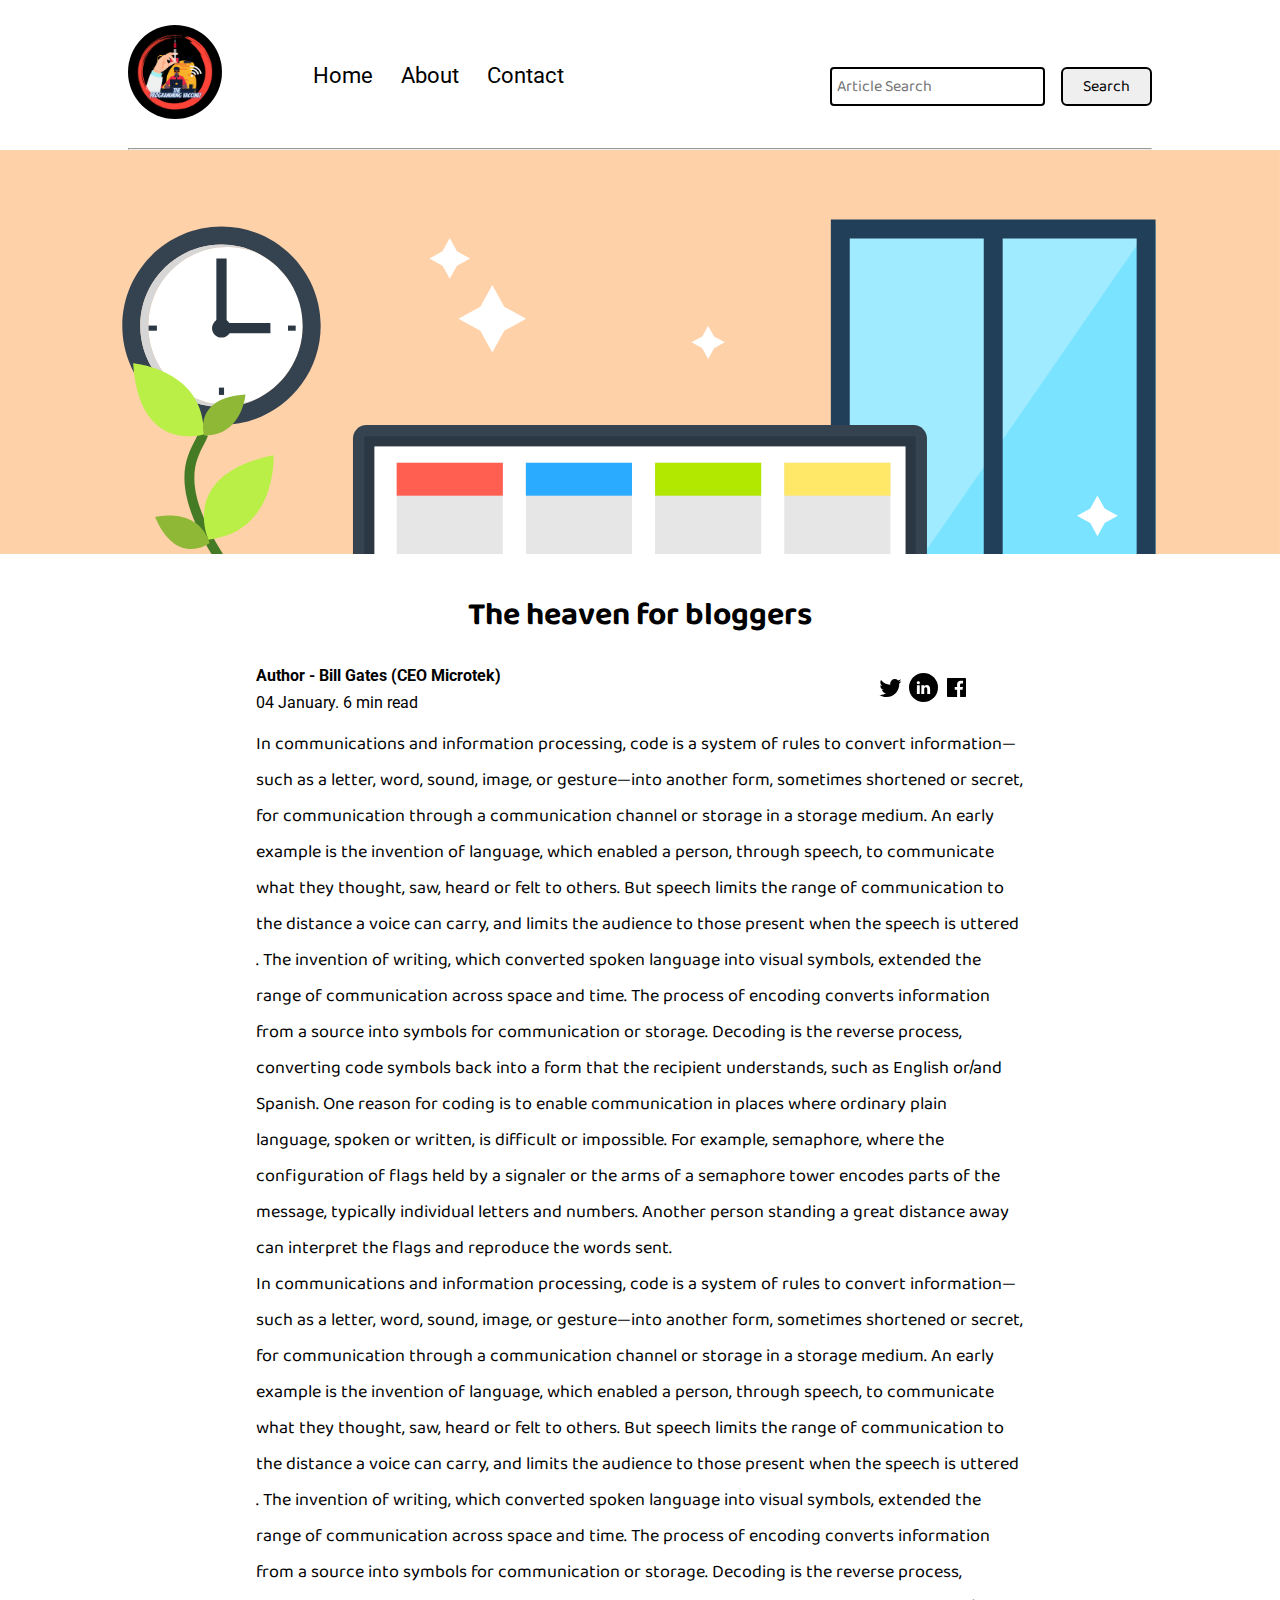
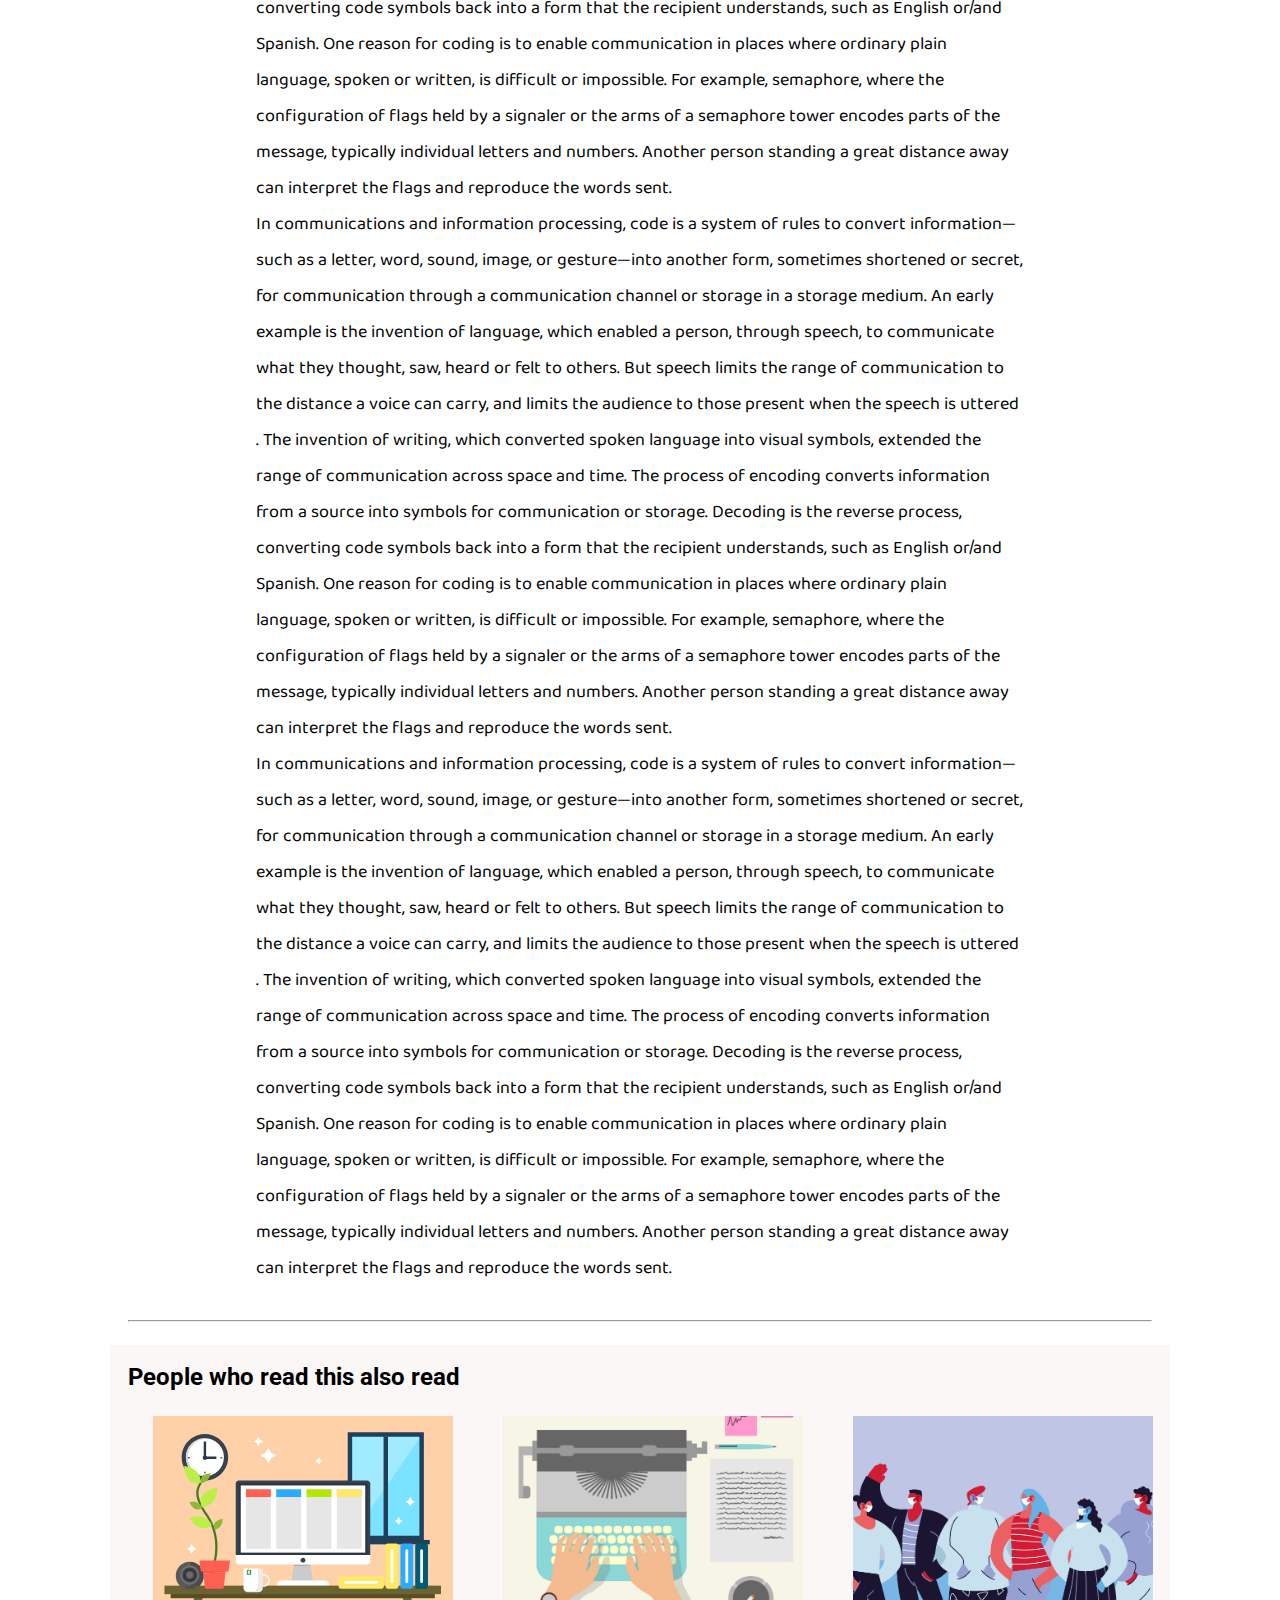
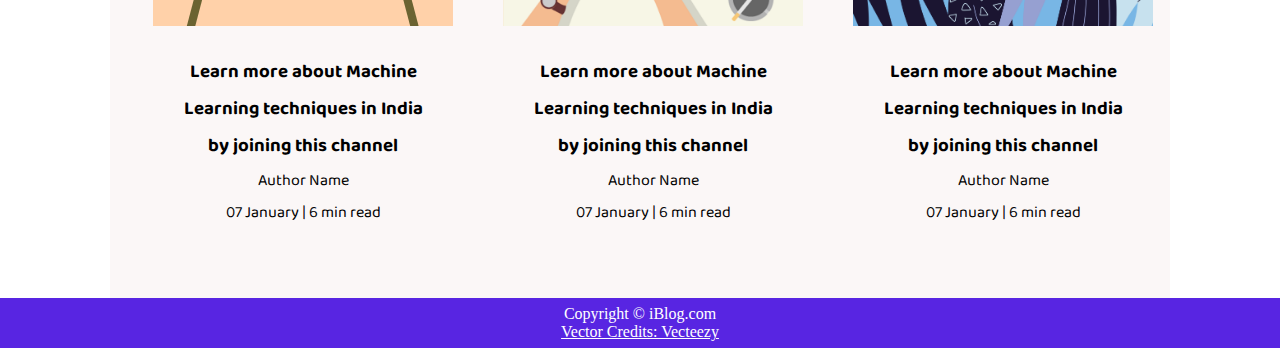
==== blogpost.html @ 75c41b04 "first commit" ====
<!DOCTYPE html>
<html lang="en">
<head>
    <meta charset="UTF-8">
    <meta name="viewport" content="width=device-width, initial-scale=1.0">
    <link rel="stylesheet" href="css/utils.css">
    <link rel="stylesheet" href="css/style.css">
    <link rel="stylesheet" href="css/blogpost.css">
    <link rel="stylesheet" href="css/mobile.css">
    <title>iBlog - Heaven for bloggers</title>
</head>
<body>
    <nav class="navigation max-width-1 m-auto">
        <div class="nav-left">
            <a href="/">
                <span><img src="img/logo.png" width="94px" alt=""></span>
            </a>
            <ul>
                <li><a href="/">Home</a></li>
                <li><a href="#">About</a></li>
                <li><a href="/contact.html">Contact</a></li>
            </ul>
        </div>
        <div class="nav-right">
            <form action="/search.html" method="get">
                <input class="form-input" type="text" name="query" placeholder="Article Search">
                <button class="btn">Search</button>
            </form>

        </div>

    </nav>
    <div class="max-width-1 m-auto">
        <hr>
    </div>
    <div class="post-img">
        <img src="img/11.svg" alt="">
    </div>
    <div class="m-auto blog-post-content max-width-2 m-auto my-2">
        <h1 class="font1">The heaven for bloggers</h1>
        <div class="blogpost-meta">
            <div class="author-info">
                <div>
                <b>
                  Author - Bill Gates (CEO Microtek)
                </b>
                </div>
                <div>04 January. 6 min read</div>
            </div>
            <div class="social">
                <svg width="29" height="29" class="hk"><path d="M22.05 7.54a4.47 4.47 0 0 0-3.3-1.46 4.53 4.53 0 0 0-4.53 4.53c0 .35.04.7.08 1.05A12.9 12.9 0 0 1 5 6.89a5.1 5.1 0 0 0-.65 2.26c.03 1.6.83 2.99 2.02 3.79a4.3 4.3 0 0 1-2.02-.57v.08a4.55 4.55 0 0 0 3.63 4.44c-.4.08-.8.13-1.21.16l-.81-.08a4.54 4.54 0 0 0 4.2 3.15 9.56 9.56 0 0 1-5.66 1.94l-1.05-.08c2 1.27 4.38 2.02 6.94 2.02 8.3 0 12.86-6.9 12.84-12.85.02-.24 0-.43 0-.65a8.68 8.68 0 0 0 2.26-2.34c-.82.38-1.7.62-2.6.72a4.37 4.37 0 0 0 1.95-2.51c-.84.53-1.81.9-2.83 1.13z"></path></svg>

                <svg style="background: black;
                border-radius: 21px;" width="29" height="29" viewBox="0 0 29 29" fill="none" class="hk"><path d="M5 6.36C5 5.61 5.63 5 6.4 5h16.2c.77 0 1.4.61 1.4 1.36v16.28c0 .75-.63 1.36-1.4 1.36H6.4c-.77 0-1.4-.6-1.4-1.36V6.36z"></path><path fill-rule="evenodd" clip-rule="evenodd" d="M10.76 20.9v-8.57H7.89v8.58h2.87zm-1.44-9.75c1 0 1.63-.65 1.63-1.48-.02-.84-.62-1.48-1.6-1.48-.99 0-1.63.64-1.63 1.48 0 .83.62 1.48 1.59 1.48h.01zM12.35 20.9h2.87v-4.79c0-.25.02-.5.1-.7.2-.5.67-1.04 1.46-1.04 1.04 0 1.46.8 1.46 1.95v4.59h2.87v-4.92c0-2.64-1.42-3.87-3.3-3.87-1.55 0-2.23.86-2.61 1.45h.02v-1.24h-2.87c.04.8 0 8.58 0 8.58z" fill="#fff"></path></svg>

                <svg width="29" height="29" class="hk"><path d="M23.2 5H5.8a.8.8 0 0 0-.8.8V23.2c0 .44.35.8.8.8h9.3v-7.13h-2.38V13.9h2.38v-2.38c0-2.45 1.55-3.66 3.74-3.66 1.05 0 1.95.08 2.2.11v2.57h-1.5c-1.2 0-1.48.57-1.48 1.4v1.96h2.97l-.6 2.97h-2.37l.05 7.12h5.1a.8.8 0 0 0 .79-.8V5.8a.8.8 0 0 0-.8-.79"></path></svg>

            </div>
        </div>
         <p class="font1">In communications and information processing, code is a system of rules to convert information—such as a letter, word, sound, image, or gesture—into another form, sometimes shortened or secret, for communication through a communication channel or storage in a storage medium. An early example is the invention of language, which enabled a person, through speech, to communicate what they thought, saw, heard or felt to others. But speech limits the range of communication to the distance a voice can carry, and limits the audience to those present when the speech is uttered . The invention of writing, which converted spoken language into visual symbols, extended the range of communication across space and time.

            The process of encoding converts information from a source into symbols for communication or storage. Decoding is the reverse process, converting code symbols back into a form that the recipient understands, such as English or/and Spanish.
            
            One reason for coding is to enable communication in places where ordinary plain language, spoken or written, is difficult or impossible. For example, semaphore, where the configuration of flags held by a signaler or the arms of a semaphore tower encodes parts of the message, typically individual letters and numbers. Another person standing a great distance away can interpret the flags and reproduce the words sent.</p>
         <p class="font1">In communications and information processing, code is a system of rules to convert information—such as a letter, word, sound, image, or gesture—into another form, sometimes shortened or secret, for communication through a communication channel or storage in a storage medium. An early example is the invention of language, which enabled a person, through speech, to communicate what they thought, saw, heard or felt to others. But speech limits the range of communication to the distance a voice can carry, and limits the audience to those present when the speech is uttered . The invention of writing, which converted spoken language into visual symbols, extended the range of communication across space and time.

            The process of encoding converts information from a source into symbols for communication or storage. Decoding is the reverse process, converting code symbols back into a form that the recipient understands, such as English or/and Spanish.
            
            One reason for coding is to enable communication in places where ordinary plain language, spoken or written, is difficult or impossible. For example, semaphore, where the configuration of flags held by a signaler or the arms of a semaphore tower encodes parts of the message, typically individual letters and numbers. Another person standing a great distance away can interpret the flags and reproduce the words sent.</p>
         <p class="font1">In communications and information processing, code is a system of rules to convert information—such as a letter, word, sound, image, or gesture—into another form, sometimes shortened or secret, for communication through a communication channel or storage in a storage medium. An early example is the invention of language, which enabled a person, through speech, to communicate what they thought, saw, heard or felt to others. But speech limits the range of communication to the distance a voice can carry, and limits the audience to those present when the speech is uttered . The invention of writing, which converted spoken language into visual symbols, extended the range of communication across space and time.

            The process of encoding converts information from a source into symbols for communication or storage. Decoding is the reverse process, converting code symbols back into a form that the recipient understands, such as English or/and Spanish.
            
            One reason for coding is to enable communication in places where ordinary plain language, spoken or written, is difficult or impossible. For example, semaphore, where the configuration of flags held by a signaler or the arms of a semaphore tower encodes parts of the message, typically individual letters and numbers. Another person standing a great distance away can interpret the flags and reproduce the words sent.</p>
         <p class="font1">In communications and information processing, code is a system of rules to convert information—such as a letter, word, sound, image, or gesture—into another form, sometimes shortened or secret, for communication through a communication channel or storage in a storage medium. An early example is the invention of language, which enabled a person, through speech, to communicate what they thought, saw, heard or felt to others. But speech limits the range of communication to the distance a voice can carry, and limits the audience to those present when the speech is uttered . The invention of writing, which converted spoken language into visual symbols, extended the range of communication across space and time.

            The process of encoding converts information from a source into symbols for communication or storage. Decoding is the reverse process, converting code symbols back into a form that the recipient understands, such as English or/and Spanish.
            
            One reason for coding is to enable communication in places where ordinary plain language, spoken or written, is difficult or impossible. For example, semaphore, where the configuration of flags held by a signaler or the arms of a semaphore tower encodes parts of the message, typically individual letters and numbers. Another person standing a great distance away can interpret the flags and reproduce the words sent.</p>
    </div>

    <div class="max-width-1 m-auto"><hr></div>
    <div class="home-articles max-width-1 m-auto font2">
        <h2>People who read this also read</h2>
        <div class="row">

       
        <div class="home-article more-post">
            <div class="home-article-img">
                <img src="img/11.svg" alt="article">
            </div>
            <div class="home-article-content font1 center">
                <a href="/blogpost.html"><h3>Learn more about Machine Learning techniques in India by joining this channel</h3></a>
                
                <div>Author Name</div>
                <span>07 January | 6 min read</span>
            </div>
        </div>
        <div class="home-article more-post">
            <div class="home-article-img">
                <img src="img/1.png" alt="article">
            </div>
            <div class="home-article-content font1 center">
                <a href="/blogpost.html"><h3>Learn more about Machine Learning techniques in India by joining this channel</h3></a>
                
                <div>Author Name</div>
                <span>07 January | 6 min read</span>
            </div>
        </div>
        <div class="home-article more-post">
            <div class="home-article-img">
                <img src="img/2.png" alt="article">
            </div>
            <div class="home-article-content font1 center">
                <a href="/blogpost.html"><h3>Learn more about Machine Learning techniques in India by joining this channel</h3></a>
                
                <div>Author Name</div>
                <span>07 January | 6 min read</span>
            </div>
        </div>
        
    </div>
    </div>

    <div class="footer">
        <p>Copyright &copy; iBlog.com </p>
         <a href="https://www.vecteezy.com/free-vector/typewriter">Vector Credits: Vecteezy</a> 
    </div>
</body>
</html>
---- css/utils.css ----
@import url("https://fonts.googleapis.com/css2?family=Roboto&display=swap");
@import url("https://fonts.googleapis.com/css2?family=Baloo+Bhaina+2:wght@500&display=swap");
:root { 
  --main-bg-color: #5825e2;
  --font1: "Baloo Bhaina 2", cursive;
  --font2: "Roboto", sans-serif;
}

.center{
  text-align: center
}

.font1 {
  font-family: var(--font1);
}
.font2 {
  font-family: var(--font2);
}

.max-width-1 {
  max-width: 80vw;
}

.max-width-2 {
  max-width: 60vw;
}

.m-auto {
  margin: auto;
}

.mx-1{
  margin-left: 23px;
  margin-right: 23px;
}

.my-2{
  margin-top: 32px;
  margin-bottom: 32px;
}

.btn {
  padding: 0px 20px;
  padding-top: 3px;
  border: 2px solid black;
  border-radius: 6px;
  font-family: var(--font1);
  font-size: 16px;
  cursor: pointer;
  transition: all 0.3s ease-in-out;
}

.btn:hover {
  color: white;
  background: var(--main-bg-color);
}

.form-input {
  padding: 0px 5px;
  padding-top: 3px;
  font-size: 16px;
  border: 2px solid black;
  border-radius: 4px;
  margin: 0 13px;
  font-family: var(--font1);
}

.form-box input, textarea{
  width: 52vw;
  padding: 0px 6px;
  margin: 7px 0;
  font-size: 18px;
  font-family: var(--font1);
  border: 2px solid var(--main-bg-color);
    border-radius: 5px;
}
---- css/style.css ----
* {
  margin: 0;
  padding: 0; 
}

.navigation {
  margin-top: 25px;
  font-family: var(--font1);
  /* height: 74px;  */
  display: flex;
  justify-content: space-between;
  align-items: center;
}

.nav-left {
  display: flex;
}

.nav-left span {
  font-size: 35px;
  padding-top: 10px;
}

.nav-left ul {
  display: flex;
  align-items: center;
  margin: 0 77px;
  font-size: 22px;
  padding-bottom: 23px;
}

.nav-left ul li {
  list-style: none;
  margin: 0 14px;
  font-family: var(--font2);
  transition: all 0.3s ease-in-out;
}

.nav-left ul li a {
  text-decoration: none;
  color: black;
}

.nav-left ul li a:hover {
  color: var(--main-bg-color);
  font-weight: bolder;
}
.nav-left img{
  border-radius: 10vw;
}
.content {
  height: 100%;
  display: flex;
  margin-top: 32px;
  padding: 9px;
  position: relative;
}
.content-left h1{
  color: rgb(48, 8, 160);
}

.content::after {
  content: "";
  background-image: url("../img/11.svg");
  position: absolute;
  width: 100%;
  height: inherit;
  opacity: 0.15;
  border-radius: 12px;
}

.content-left {
  font-family: var(--font1);
  display: flex;
  flex-direction: column;
  justify-content: center;
  padding: 49px;
  z-index: 1;
}

.content-right {
  display: flex;
  align-items: center;
  justify-content: center;
}

.content-right img {
  height: 355px;
  border: 2px solid black;
  border-radius: 200px;
}

.home-articles {
  padding: 18px;
  background-color: rgb(248, 239, 239, 0.5);
  margin-top: 23px;
  position: relative;
}

.year-box {
  position: absolute;  
  right: 0px;
  top: 100px;
  width: 234px;
  height: 255px;
  font-size: 18px;
}

.year-box div {
  margin: 12px 0px;
}

.home-article {
  display: flex;
  margin: 25px;
}

.home-article img {
  width: 300px;
}

.home-article-content {
  align-self: center;
  padding: 25px;
}

.home-article-content a {
  text-decoration: none;
  color: black;
}
/* .home-articles{} */
.footer {
  height: 50px;
  background-color: var(--main-bg-color);
  display: flex;
  align-items: center;
  justify-content: center;
  color: white;
  flex-direction: column;
}

.footer a {
  color: white;
}
---- css/blogpost.css ----
.post-img{
    height: 404px;
    overflow: hidden; 
}
.post-img img{
    width: 100%;
}
.blog-post-content{
    /* background-color: rebeccapurple; */
}
.blog-post-content h1{
    text-align: center;
}
.blog-post-content p{
    font-size: 18px; 
}

.row{
    display: flex;
}
.more-post{
    flex-direction: column; 
    align-items: center;
}
.blogpost-meta{ 
    display: flex;
    justify-content: space-between;
}

.author-info{
    margin: 12px 0;
}
.author-info div{
    padding: 4px 0px;
    font-family: var(--font2);
}
.social{
    padding-right: 53px;
    align-self: center;
    cursor: pointer;
}
---- css/mobile.css ----
@media screen and (max-width: 1200px) {
  .navigation {
    flex-direction: column;
    margin-bottom: 23px;
  }

  .nav-left {
    flex-direction: column;
    text-align: center;
  }

  .content-right {
    display: none;
  }

  .home-article {
    flex-direction: column;
  }

  .home-article-img {
    text-align: center;
  }

  .year-box {
    top: 25px;
    left: 60vw;
    font-size: 11px;
    display: flex;
  }

  .year-box div {
    padding: 0 3px;
    margin: 0;
  }

  .home-article img {
    width: 70vw;
  }
  .form-input {
    width: 50%;
  }
  .form-box input,
  textarea {
    width: 66vw;
  }
  .row {
    flex-direction: column;
  }
  .social {
    padding: 0;
  }
  .post-img {
    height: auto;
  }
  .adjust-year {
    position: static;
    height: auto;
    padding: 12px 0px;
    display: flex;
    justify-content: flex-end;
    width: 100%;
  }
}
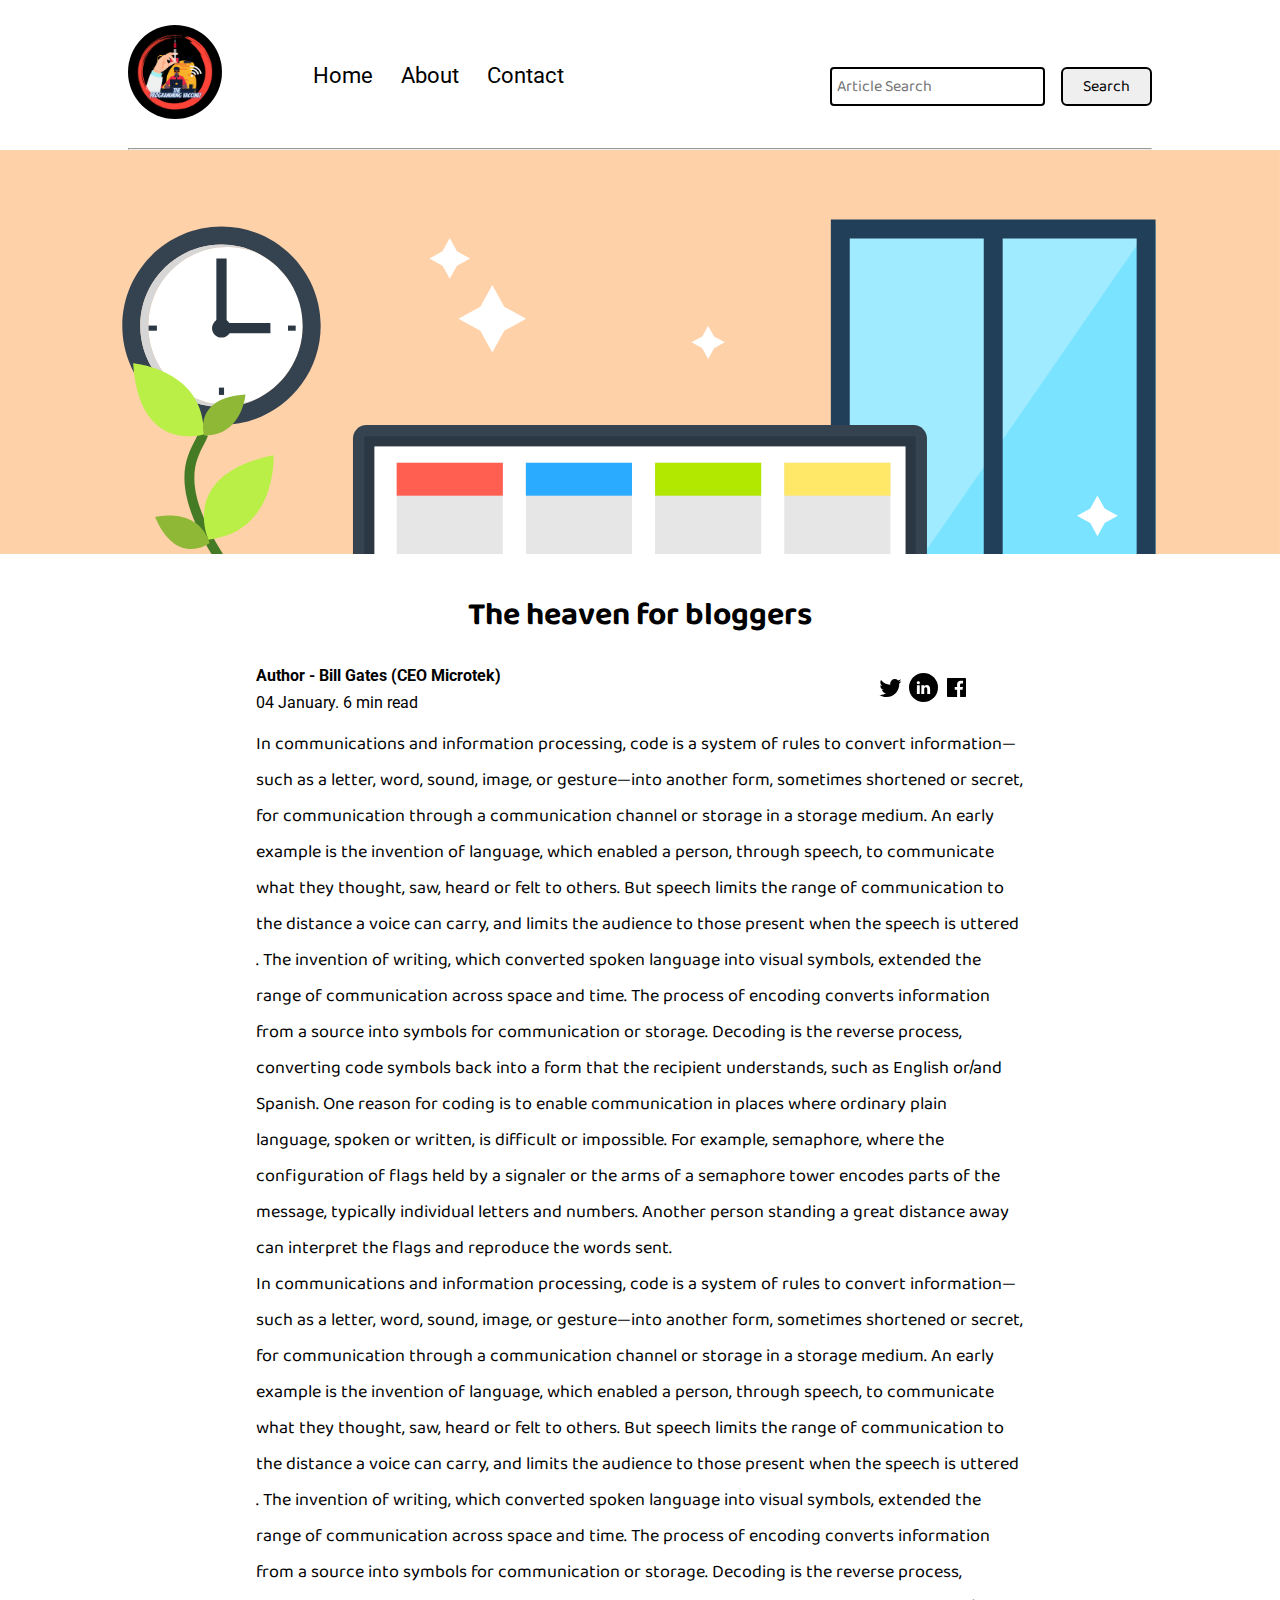
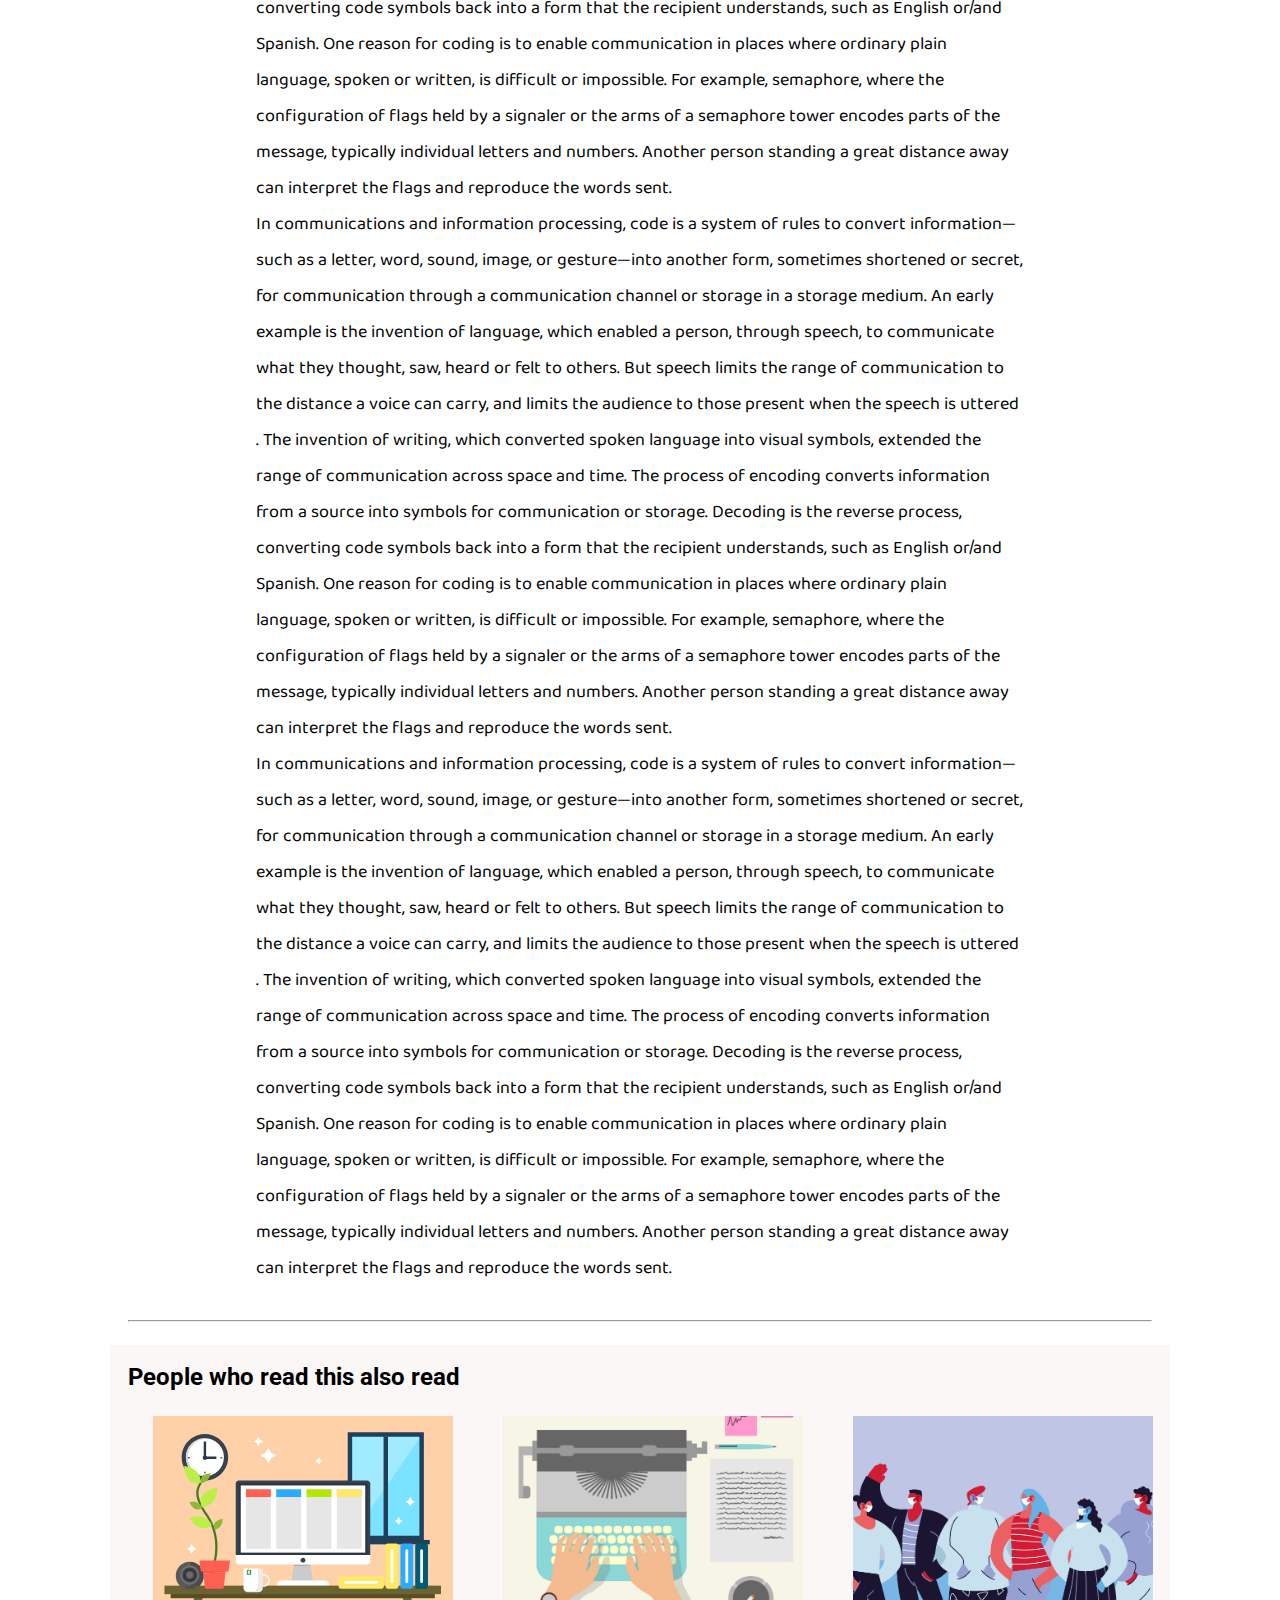
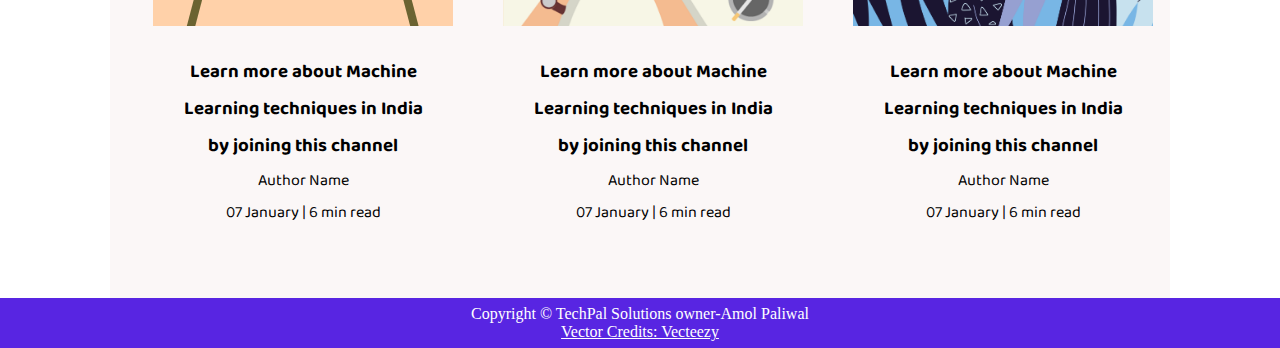
==== commit 657c6854: "final" ====
--- a/blogpost.html
+++ b/blogpost.html
@@ -7,7 +7,7 @@
     <link rel="stylesheet" href="css/style.css">
     <link rel="stylesheet" href="css/blogpost.css">
     <link rel="stylesheet" href="css/mobile.css">
-    <title>iBlog - Heaven for bloggers</title>
+    <title>The Programming vaccine</title>
 </head>
 <body>
     <nav class="navigation max-width-1 m-auto">
@@ -123,7 +123,7 @@
     </div>
 
     <div class="footer">
-        <p>Copyright &copy; iBlog.com </p>
+        <p>Copyright &copy; TechPal Solutions owner-Amol Paliwal </p>
          <a href="https://www.vecteezy.com/free-vector/typewriter">Vector Credits: Vecteezy</a> 
     </div>
 </body>
